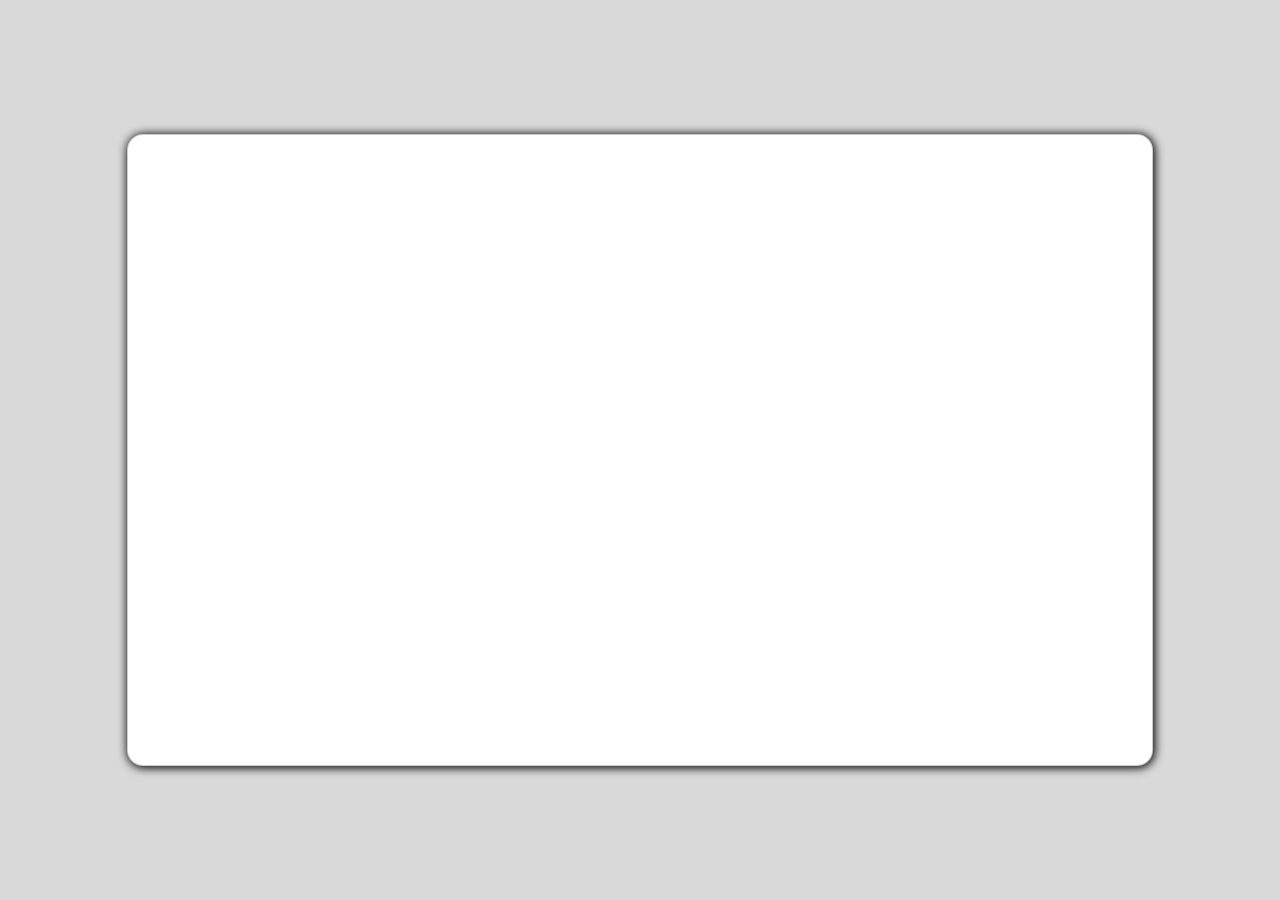
==== index.html @ 9810c3e2 "added a container for the shoes and checkout" ====
<!DOCTYPE html>
<html lang="en">
<head>
    <meta charset="UTF-8">
    <meta name="viewport" content="width=device-width, initial-scale=1.0">
    <title>Sko butikk</title>
    <link rel="stylesheet" href="./css/main.css">
    <script src="./js/script.js" defer></script>
</head>
<body>
    <div id="container">
        <div id="shoes">

        </div>
        <div id="checkout">

        </div>
    </div>
</body>
</html>
---- css/main.css ----
*{
    padding: 0;
    margin: 0;
}

html, body{
    height: 100%;
}

body{
    display: flex;
    justify-content: center;
    align-items: center;
    background-color: rgba(0, 0, 0, 0.149);

}

#container{
    height: 70%;
    width: 80%;
    background-color: white;
    border: 1px solid rgba(0, 0, 0, 0.2);
    box-shadow: 1px 1px 10px 1px black;
    border-radius: 16px;
}
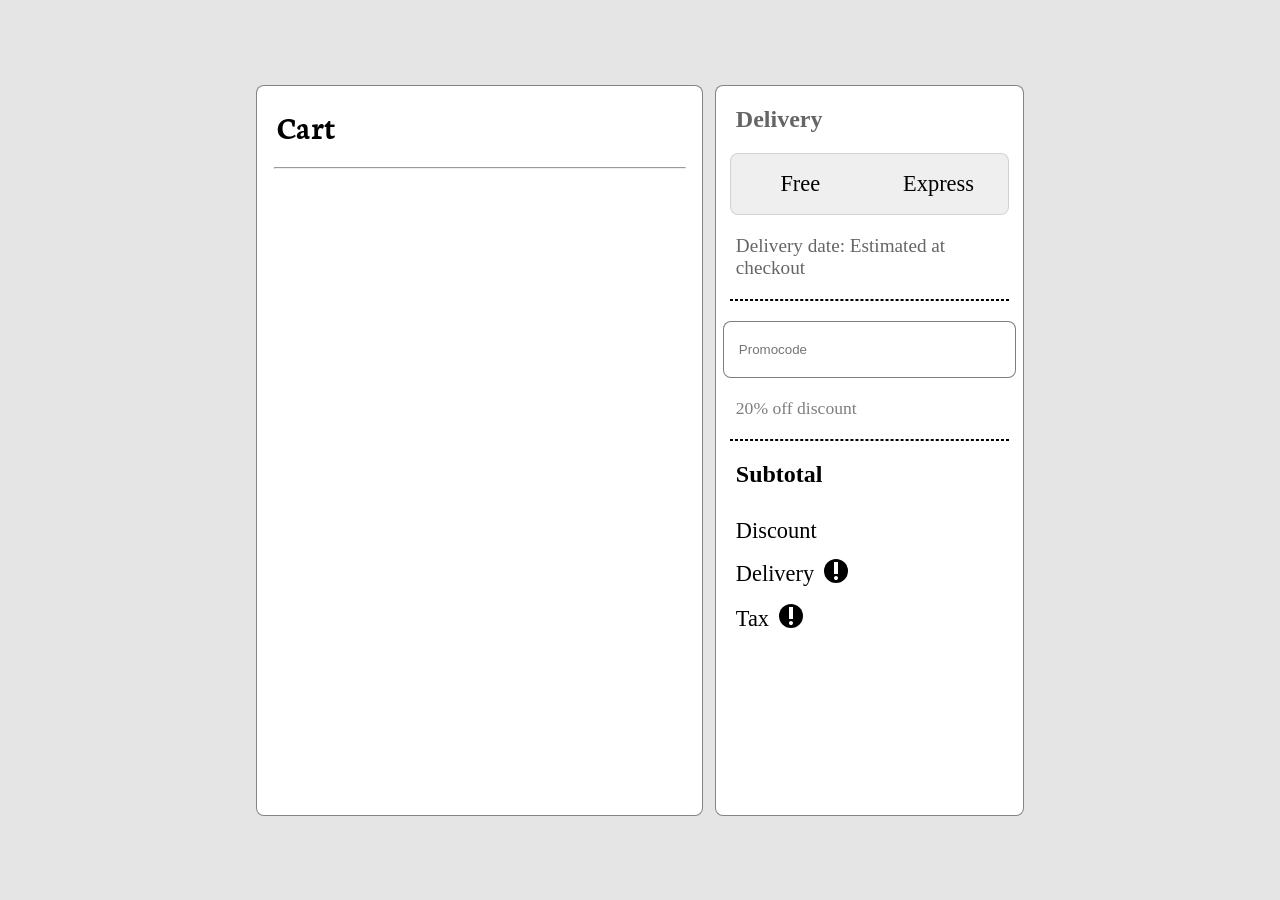
==== commit 54b7342c: "Added some styling and elemets to the delivery div" ====
--- a/index.html
+++ b/index.html
@@ -10,10 +10,41 @@
 <body>
     <div id="container">
         <div id="shoes">
-
+            <div id="cartTextDiv">
+                <h1 id="cartText">Cart</h1>
+            </div>
+            <hr id="hr">
         </div>
         <div id="checkout">
+            <div id="deliverTextDiv">
+                <h2 id="deliverText">Delivery</h2>
+            </div>
+            <div id="deliverOptionsDiv">
+                <div class="options">
+                    <p class="optionText">Free</p>
+                </div>
+                <div class="options">
+                    <p class="optionText">Express</p>
+                </div>
+            </div>
+            <div id="dateOfDeliverDiv">
+                <p>Delivery date: <span id="passInExpectedDate">Estimated at checkout</span></p>
+            </div>
+           <hr id="border"></hr>
+           <input type="text" placeholder="Promocode" id="promocode">
+           <div id="discountDiv">
+            <p id="discount">20% off discount</p>
+           </div>
+           <hr id="border"></hr>
+           <div id="subtotalDiv">
+            <h2 id="subtotalText">Subtotal</h2>
+           </div>
+           <div id="subtotalInfo">
+                <p class="subtotalInfoText">Discount</p>
+                <p class="subtotalInfoText">Delivery <span><svg xmlns="http://www.w3.org/2000/svg" height="24px" viewBox="0 -960 960 960" width="24px" fill="#1f1f1f"><path d="M480-120q-33 0-56.5-23.5T400-200q0-33 23.5-56.5T480-280q33 0 56.5 23.5T560-200q0 33-23.5 56.5T480-120Zm-80-240v-480h160v480H400Z"/></svg></span></p>
 
+                <p class="subtotalInfoText">Tax <span><svg xmlns="http://www.w3.org/2000/svg" height="24px" viewBox="0 -960 960 960" width="24px" fill="#1f1f1f"><path d="M480-120q-33 0-56.5-23.5T400-200q0-33 23.5-56.5T480-280q33 0 56.5 23.5T560-200q0 33-23.5 56.5T480-120Zm-80-240v-480h160v480H400Z"/></svg></span></p>
+           </div>
         </div>
     </div>
 </body>
--- a/css/main.css
+++ b/css/main.css
@@ -1,6 +1,12 @@
 *{
     padding: 0;
     margin: 0;
+}
+
+
+:root{
+    --primaryBorderRaduis: 8px;
+    --primaryBorder: 0.2px solid rgba(0, 0, 0, 0.483);
 }
 
 html, body{
@@ -11,15 +17,150 @@
     display: flex;
     justify-content: center;
     align-items: center;
-    background-color: rgba(0, 0, 0, 0.149);
+    background-color: rgba(0, 0, 0, 0.103);
 
 }
 
 #container{
-    height: 70%;
-    width: 80%;
+    display: flex;
+    justify-content: space-between;
+    align-items: center;
+    height: 90%;
+    width: 60%;
+    border-radius: 16px;
+}
+
+#shoes{
     background-color: white;
-    border: 1px solid rgba(0, 0, 0, 0.2);
-    box-shadow: 1px 1px 10px 1px black;
-    border-radius: 16px;
+    width: 58%;
+    height: 90%;
+    border-radius: var(--primaryBorderRaduis);
+    border: var(--primaryBorder);
+}
+
+#cartTextDiv{
+    width: 100%;
+    border-top-left-radius: var(--primaryBorderRaduis);
+    border-top-right-radius: var(--primaryBorderRaduis);
+}
+
+#cartText{
+    padding: 20px;
+    font-family: "Neuton";
+}
+
+#hr{
+    width: 92%; 
+    margin: 0 auto;
+}
+
+#checkout{
+    display: flex;
+    flex-direction: column;
+    align-items: center;
+    background-color: white;
+    width: 40%;
+    height: 90%;
+    border-radius: var(--primaryBorderRaduis);
+    border: var(--primaryBorder);
+}
+
+#deliverTextDiv{
+    width: 100%;
+    border-top-left-radius: var(--primaryBorderRaduis);
+    border-top-right-radius: var(--primaryBorderRaduis);
+}
+
+#deliverText{
+    padding: 20px;
+    opacity: 0.6;
+}
+
+#deliverOptionsDiv{
+    display: flex;
+    border-radius: var(--primaryBorderRaduis);
+    border: 1px solid rgba(0, 0, 0, 0.123);
+    background-color: rgba(0, 0, 0, 0.063);
+    height: 60px;
+    width: 90%;
+}
+
+.options{
+    display: flex;
+    justify-content: center;
+    align-items: center;
+    flex: 1;
+    cursor: pointer;
+}
+
+.options:hover{
+    background-color: white;
+    border-radius: var(--primaryBorderRaduis);
+    border: 0.5px solid black;
+}
+
+.optionText{
+    font-size: 1.4rem;
+}
+
+#dateOfDeliverDiv{
+    margin-right: auto;
+    padding: 20px;
+    font-size: 1.2rem;
+    opacity: 0.6;
+}
+
+#border{
+    width: 90%;
+    border-style: dashed;
+}
+
+#promocode{
+    width: 85%;
+    margin-top: 20px;
+    border-radius: var(--primaryBorderRaduis);
+    padding: 20px 15px;
+    border: 1px solid rgba(0, 0, 0, 0.509);
+}
+
+#discountDiv{
+    margin-right: auto;
+    padding: 20px;
+    font-size: 1.1rem;
+    opacity: 0.5;
+}
+
+#subtotalDiv{
+    margin-right: auto;
+    padding: 20px;
+}
+
+#subtotalInfo{
+    margin-right: auto;
+    padding: 10px 20px;
+}
+
+.subtotalInfoText:not(:first-child){
+    margin-top: 15px;
+}
+
+.subtotalInfoText{
+    font-size: 1.4rem;
+    display: flex;
+    align-items: center;
+}
+
+svg{
+    margin-left: 10px;
+    fill: white;
+    background-color: black;
+    border-radius: 50%;
+    cursor: pointer;
+}
+
+
+
+@font-face {
+    font-family: "Neuton";
+    src: url("../fonts/Neuton-Bold.ttf");
 }
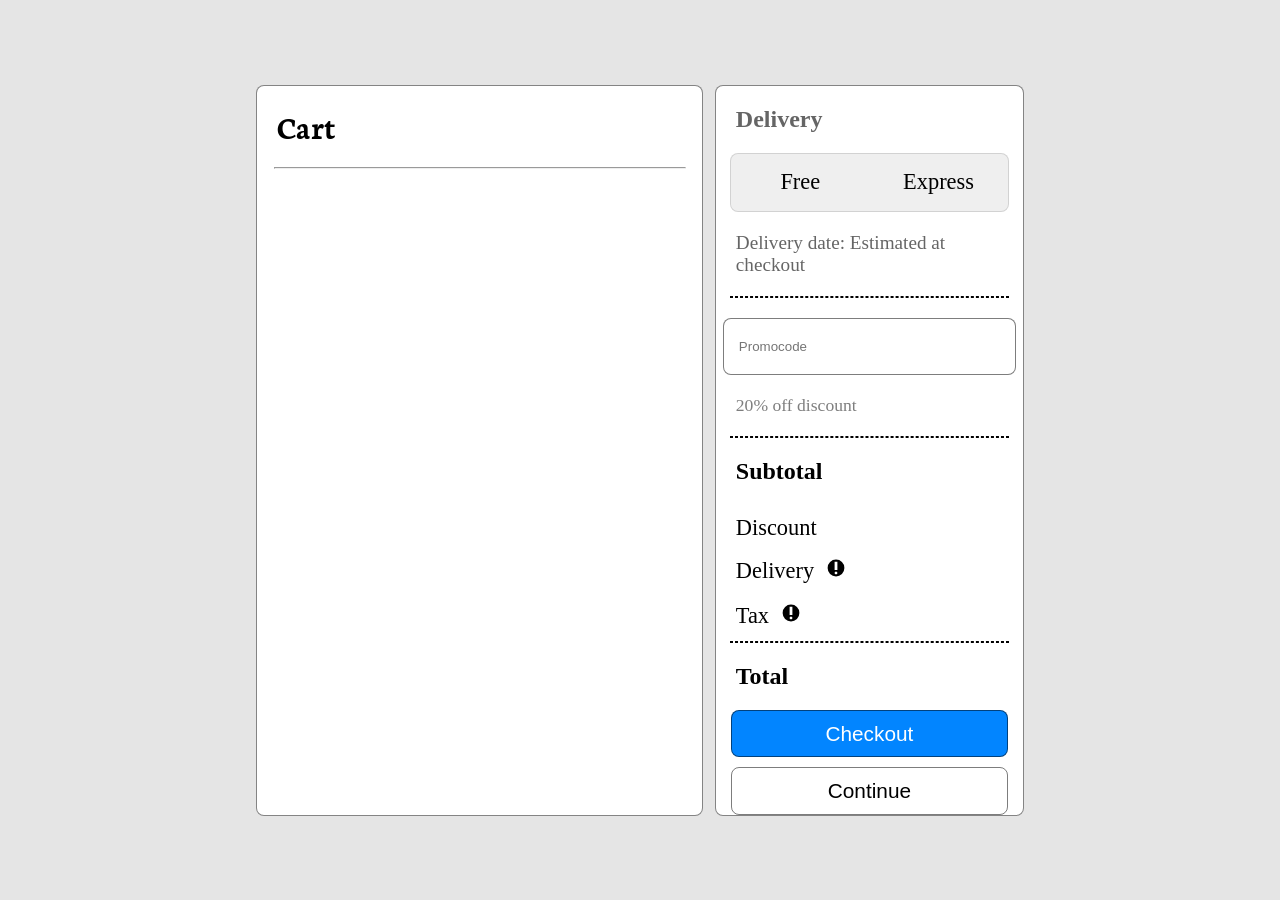
==== commit 5b477b36: "Finished checkout div and starte working on the info about tax and delivery" ====
--- a/index.html
+++ b/index.html
@@ -41,9 +41,17 @@
            </div>
            <div id="subtotalInfo">
                 <p class="subtotalInfoText">Discount</p>
-                <p class="subtotalInfoText">Delivery <span><svg xmlns="http://www.w3.org/2000/svg" height="24px" viewBox="0 -960 960 960" width="24px" fill="#1f1f1f"><path d="M480-120q-33 0-56.5-23.5T400-200q0-33 23.5-56.5T480-280q33 0 56.5 23.5T560-200q0 33-23.5 56.5T480-120Zm-80-240v-480h160v480H400Z"/></svg></span></p>
+                <p class="subtotalInfoText">Delivery <span id="spanDelivery"><svg  id="svgDelivery" xmlns="http://www.w3.org/2000/svg" height="24px" viewBox="0 -960 960 960" width="24px" fill="#1f1f1f"><path d="M480-120q-33 0-56.5-23.5T400-200q0-33 23.5-56.5T480-280q33 0 56.5 23.5T560-200q0 33-23.5 56.5T480-120Zm-80-240v-480h160v480H400Z"/></svg></span></p>
 
-                <p class="subtotalInfoText">Tax <span><svg xmlns="http://www.w3.org/2000/svg" height="24px" viewBox="0 -960 960 960" width="24px" fill="#1f1f1f"><path d="M480-120q-33 0-56.5-23.5T400-200q0-33 23.5-56.5T480-280q33 0 56.5 23.5T560-200q0 33-23.5 56.5T480-120Zm-80-240v-480h160v480H400Z"/></svg></span></p>
+                <p class="subtotalInfoText">Tax <span id="spanTax"><svg id="svgTax" xmlns="http://www.w3.org/2000/svg" height="24px" viewBox="0 -960 960 960" width="24px" fill="#1f1f1f"><path d="M480-120q-33 0-56.5-23.5T400-200q0-33 23.5-56.5T480-280q33 0 56.5 23.5T560-200q0 33-23.5 56.5T480-120Zm-80-240v-480h160v480H400Z"/></svg></span></p>
+           </div>
+           <hr id="border"></hr>
+           <div id="totalDiv">
+            <h2 id="totalText">Total</h2>
+           </div>
+           <div id="checkoutButtonDiv">
+            <button class="checkoutButton" id="proceedButton">Checkout</button>
+            <button class="checkoutButton" id="continueButton">Continue</button>
            </div>
         </div>
     </div>
--- a/css/main.css
+++ b/css/main.css
@@ -142,6 +142,7 @@
 
 .subtotalInfoText:not(:first-child){
     margin-top: 15px;
+
 }
 
 .subtotalInfoText{
@@ -156,6 +157,57 @@
     background-color: black;
     border-radius: 50%;
     cursor: pointer;
+    transform: scale(0.7);
+}
+
+#spanDelivery{
+    position: relative;
+}
+
+#spanTax{
+    position: relative;
+}
+
+
+#totalDiv{
+    margin-right: auto;
+    padding: 20px;
+}
+
+#checkoutButtonDiv{
+    display: flex;
+    flex-direction: column;
+    width: 90%;
+    height: 15%;
+    gap: 10px;
+}
+
+
+.checkoutButton{
+    border-radius: var(--primaryBorderRaduis);
+    border: 1px solid rgba(0, 0, 0, 0.509);
+    flex: 1;    
+}
+
+#proceedButton{
+    background-color: #0285FF;
+    color: white;
+    font-size: 1.3rem;
+}
+
+#continueButton{
+    font-size: 1.3rem;
+    background-color: inherit;
+    border: 1px solid rgba(0, 0, 0, 0.509);
+}
+
+#proceedButton, #continueButton{
+    cursor: pointer;
+    transition: 200ms;
+}
+
+#proceedButton:hover, #continueButton:hover{
+    transform: scale(1.02);
 }
 
 
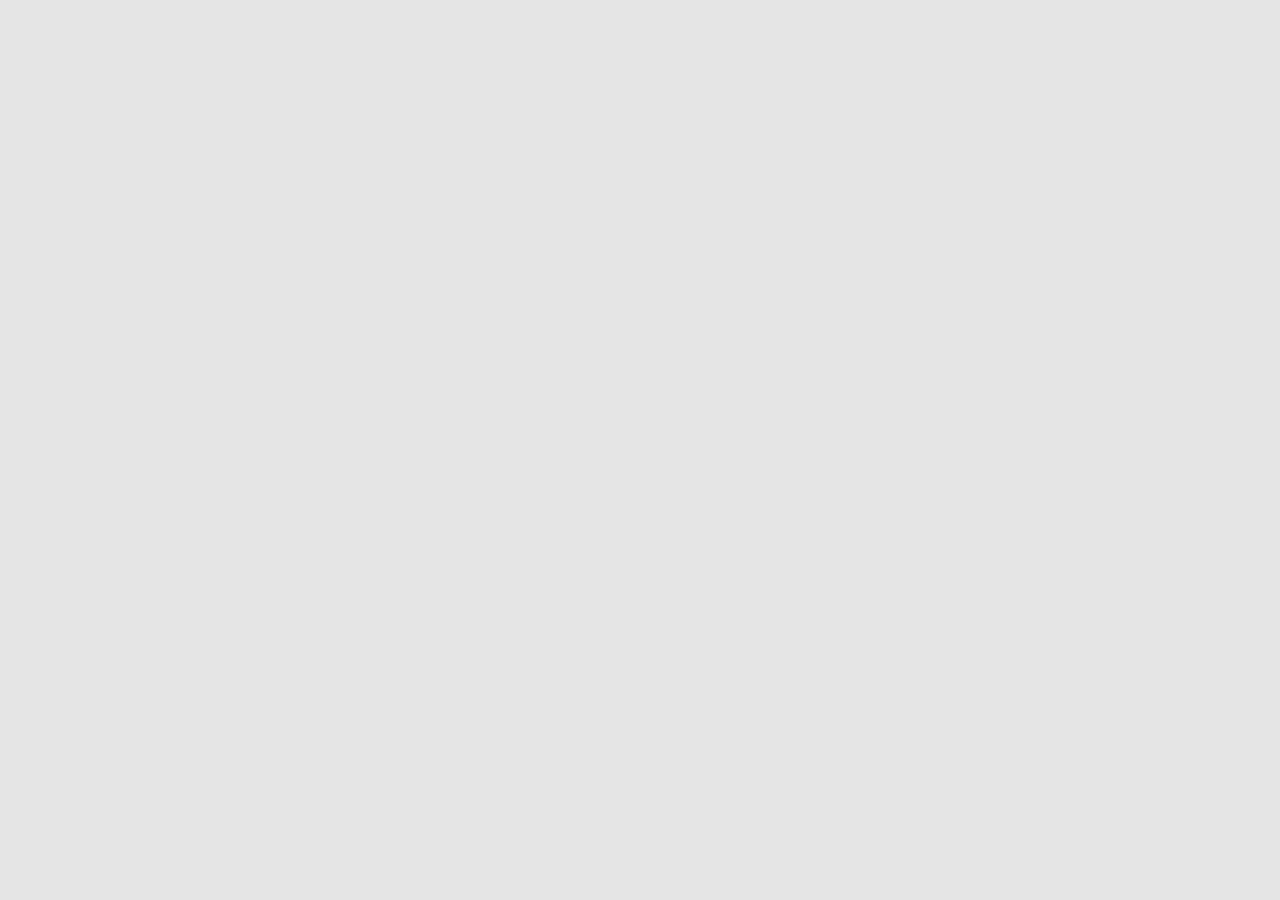
==== commit 2bfacb0b: "Added another html file for the store and fixed broken / removed index file" ====
--- a/index.html
+++ b/index.html
@@ -3,57 +3,11 @@
 <head>
     <meta charset="UTF-8">
     <meta name="viewport" content="width=device-width, initial-scale=1.0">
-    <title>Sko butikk</title>
+    <title>Butikk</title>
     <link rel="stylesheet" href="./css/main.css">
     <script src="./js/script.js" defer></script>
 </head>
 <body>
-    <div id="container">
-        <div id="shoes">
-            <div id="cartTextDiv">
-                <h1 id="cartText">Cart</h1>
-            </div>
-            <hr id="hr">
-        </div>
-        <div id="checkout">
-            <div id="deliverTextDiv">
-                <h2 id="deliverText">Delivery</h2>
-            </div>
-            <div id="deliverOptionsDiv">
-                <div class="options">
-                    <p class="optionText">Free</p>
-                </div>
-                <div class="options">
-                    <p class="optionText">Express</p>
-                </div>
-            </div>
-            <div id="dateOfDeliverDiv">
-                <p>Delivery date: <span id="passInExpectedDate">Estimated at checkout</span></p>
-            </div>
-           <hr id="border"></hr>
-           <input type="text" placeholder="Promocode" id="promocode">
-           <div id="discountDiv">
-            <p id="discount">20% off discount</p>
-           </div>
-           <hr id="border"></hr>
-           <div id="subtotalDiv">
-            <h2 id="subtotalText">Subtotal</h2>
-           </div>
-           <div id="subtotalInfo">
-                <p class="subtotalInfoText">Discount</p>
-                <p class="subtotalInfoText">Delivery <span id="spanDelivery"><svg  id="svgDelivery" xmlns="http://www.w3.org/2000/svg" height="24px" viewBox="0 -960 960 960" width="24px" fill="#1f1f1f"><path d="M480-120q-33 0-56.5-23.5T400-200q0-33 23.5-56.5T480-280q33 0 56.5 23.5T560-200q0 33-23.5 56.5T480-120Zm-80-240v-480h160v480H400Z"/></svg></span></p>
-
-                <p class="subtotalInfoText">Tax <span id="spanTax"><svg id="svgTax" xmlns="http://www.w3.org/2000/svg" height="24px" viewBox="0 -960 960 960" width="24px" fill="#1f1f1f"><path d="M480-120q-33 0-56.5-23.5T400-200q0-33 23.5-56.5T480-280q33 0 56.5 23.5T560-200q0 33-23.5 56.5T480-120Zm-80-240v-480h160v480H400Z"/></svg></span></p>
-           </div>
-           <hr id="border"></hr>
-           <div id="totalDiv">
-            <h2 id="totalText">Total</h2>
-           </div>
-           <div id="checkoutButtonDiv">
-            <button class="checkoutButton" id="proceedButton">Checkout</button>
-            <button class="checkoutButton" id="continueButton">Continue</button>
-           </div>
-        </div>
-    </div>
+    
 </body>
 </html>
--- a/css/main.css
+++ b/css/main.css
@@ -93,7 +93,9 @@
     cursor: pointer;
 }
 
-.options:hover{
+
+#expressButton.active,
+#freeButton.active {
     background-color: white;
     border-radius: var(--primaryBorderRaduis);
     border: 0.5px solid black;
@@ -189,7 +191,7 @@
     flex: 1;    
 }
 
-#proceedButton{
+#checkoutButton{
     background-color: #0285FF;
     color: white;
     font-size: 1.3rem;
@@ -201,14 +203,16 @@
     border: 1px solid rgba(0, 0, 0, 0.509);
 }
 
-#proceedButton, #continueButton{
+#checkoutButton, #continueButton{
     cursor: pointer;
     transition: 200ms;
 }
 
-#proceedButton:hover, #continueButton:hover{
+#checkoutButton:hover, #continueButton:hover{
     transform: scale(1.02);
 }
+
+
 
 
 
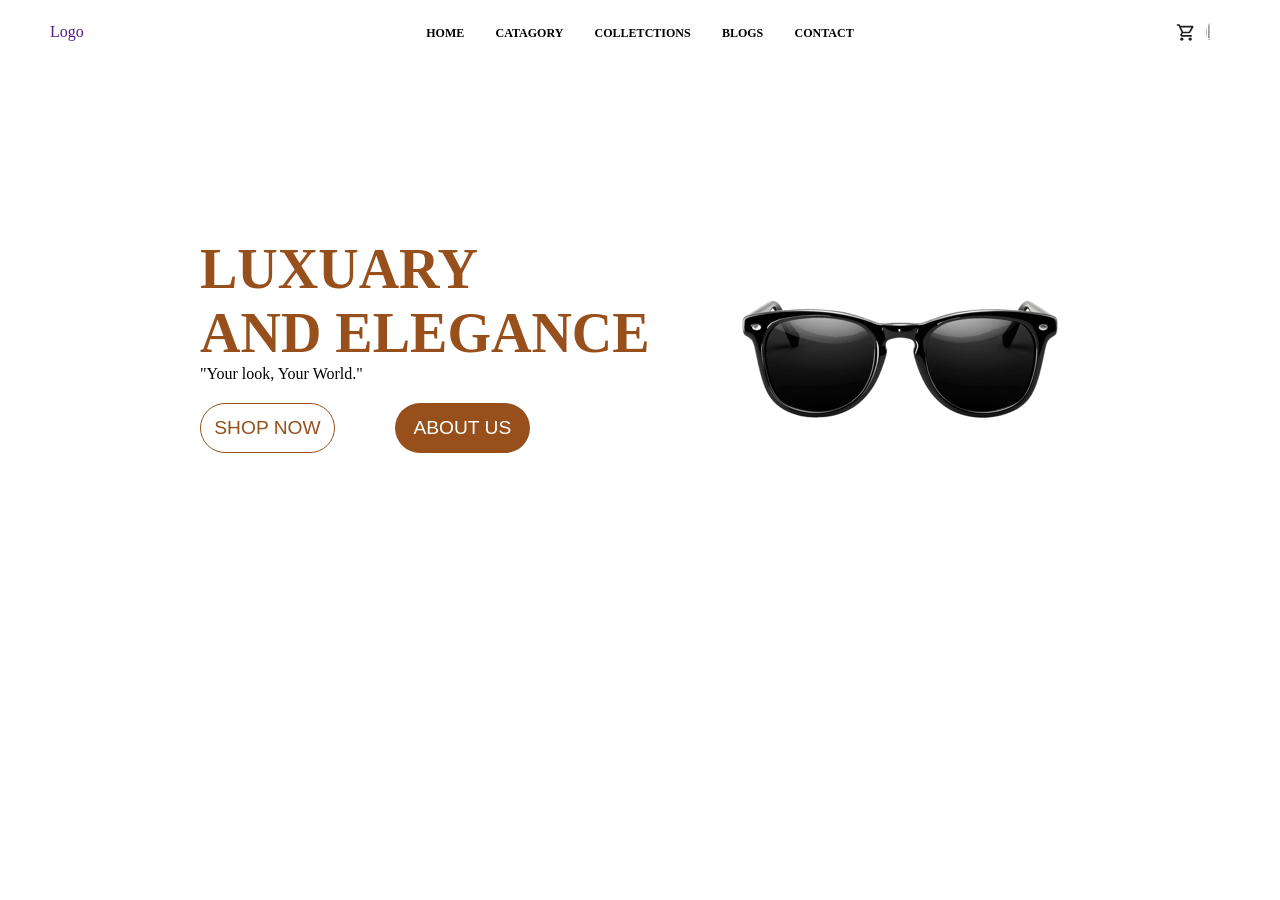
==== commit f3febcda: "Added navbar, and herosection" ====
--- a/index.html
+++ b/index.html
@@ -5,9 +5,44 @@
     <meta name="viewport" content="width=device-width, initial-scale=1.0">
     <title>Butikk</title>
     <link rel="stylesheet" href="./css/main.css">
-    <script src="./js/script.js" defer></script>
+    <script src="./js/landing.js" defer></script>
 </head>
 <body>
-    
+    <nav class="navbar">
+        <div class="navleft">
+            <li><a href="" id="logo">Logo</a></li>
+        </div>
+        <ul class="navcenter">
+            <li class="links"><a href="">HOME</a></li>
+            <li class="links"><a href="">CATAGORY</a></li>
+            <li class="links"><a href="">COLLETCTIONS</a></li>
+            <li class="links"><a href="">BLOGS</a></li>
+            <li class="links"><a href="">CONTACT</a></li>
+        </ul>
+        <div class="navright">
+            <img src="./img/shoppingcart.svg" alt="" id="carticon">
+            <img src="./img/IMG_6156.png" alt="" id="profileicon">
+        </div>
+    </nav>
+    <main>
+        <section class="hero">
+            <div class="titlediv">
+                <div>
+                    <h1 id="title">LUXUARY <span class="linebreak">AND ELEGANCE</span></h1>
+                    <p>"Your look, Your World."</p>
+                </div>
+                <div id="buttons">
+                    <button class="buttons" id="shopbutton">SHOP NOW</button>
+                    <button class="buttons" id="aboutbutton">ABOUT US</button>
+                </div>
+            </div>
+            <div class="sunglassdiv">
+                <img src="./img/sunglasses.png" alt="">
+            </div>
+        </section>
+        <section class="products">
+
+        </section>
+    </main>
 </body>
 </html>
--- a/css/main.css
+++ b/css/main.css
@@ -1,12 +1,6 @@
 *{
     padding: 0;
     margin: 0;
-}
-
-
-:root{
-    --primaryBorderRaduis: 8px;
-    --primaryBorder: 0.2px solid rgba(0, 0, 0, 0.483);
 }
 
 html, body{
@@ -14,209 +8,129 @@
 }
 
 body{
-    display: flex;
-    justify-content: center;
-    align-items: center;
-    background-color: rgba(0, 0, 0, 0.103);
-
+    background-color: white;
 }
 
-#container{
+.navbar{
+    width: 100%;
     display: flex;
+    align-items: center;
     justify-content: space-between;
-    align-items: center;
-    height: 90%;
-    width: 60%;
-    border-radius: 16px;
+   
 }
 
-#shoes{
-    background-color: white;
-    width: 58%;
-    height: 90%;
-    border-radius: var(--primaryBorderRaduis);
-    border: var(--primaryBorder);
+.navleft{
+    flex: 1;
+    list-style-type: none;
 }
 
-#cartTextDiv{
-    width: 100%;
-    border-top-left-radius: var(--primaryBorderRaduis);
-    border-top-right-radius: var(--primaryBorderRaduis);
-}
-
-#cartText{
-    padding: 20px;
-    font-family: "Neuton";
-}
-
-#hr{
-    width: 92%; 
-    margin: 0 auto;
-}
-
-#checkout{
-    display: flex;
-    flex-direction: column;
-    align-items: center;
-    background-color: white;
-    width: 40%;
-    height: 90%;
-    border-radius: var(--primaryBorderRaduis);
-    border: var(--primaryBorder);
-}
-
-#deliverTextDiv{
-    width: 100%;
-    border-top-left-radius: var(--primaryBorderRaduis);
-    border-top-right-radius: var(--primaryBorderRaduis);
-}
-
-#deliverText{
-    padding: 20px;
-    opacity: 0.6;
-}
-
-#deliverOptionsDiv{
-    display: flex;
-    border-radius: var(--primaryBorderRaduis);
-    border: 1px solid rgba(0, 0, 0, 0.123);
-    background-color: rgba(0, 0, 0, 0.063);
-    height: 60px;
-    width: 90%;
-}
-
-.options{
-    display: flex;
-    justify-content: center;
-    align-items: center;
-    flex: 1;
+#logo{
+    text-decoration: none;
     cursor: pointer;
 }
 
-
-#expressButton.active,
-#freeButton.active {
-    background-color: white;
-    border-radius: var(--primaryBorderRaduis);
-    border: 0.5px solid black;
+.navcenter{
+    flex: 2;
+    display: flex;
+    justify-content: space-evenly;
+    align-items: center;
+    list-style-type: none;
 }
 
-.optionText{
-    font-size: 1.4rem;
+.navright{
+    flex: 1;
+    display: flex;
+    justify-content: flex-end;
+    gap: 10px;
 }
 
-#dateOfDeliverDiv{
-    margin-right: auto;
-    padding: 20px;
-    font-size: 1.2rem;
-    opacity: 0.6;
+.navleft, .navcenter, .navright{
+    margin: 20px 50px;
 }
 
-#border{
-    width: 90%;
-    border-style: dashed;
+#profileicon{
+    width: 10%;
+    aspect-ratio: 1 / 1;
+    object-fit: cover;
+    border-radius: 50%;
 }
 
-#promocode{
-    width: 85%;
-    margin-top: 20px;
-    border-radius: var(--primaryBorderRaduis);
-    padding: 20px 15px;
-    border: 1px solid rgba(0, 0, 0, 0.509);
+#carticon{
+    width: 8%;
 }
 
-#discountDiv{
-    margin-right: auto;
-    padding: 20px;
-    font-size: 1.1rem;
-    opacity: 0.5;
+#profileicon, #carticon{
+    cursor: pointer;
 }
 
-#subtotalDiv{
-    margin-right: auto;
-    padding: 20px;
+.links a{   
+    text-decoration: none;
+    font-weight: bold;
+    font-size: 0.75rem;
+    cursor: pointer;
+    color: black;
 }
 
-#subtotalInfo{
-    margin-right: auto;
-    padding: 10px 20px;
+main{
+    height: fit-content;
 }
 
-.subtotalInfoText:not(:first-child){
-    margin-top: 15px;
+.hero{
 
+    height: 60vh;
+    display: flex;
+    align-items: center;
+    justify-content: space-between;
+    padding: 20px 200px;
 }
 
-.subtotalInfoText{
-    font-size: 1.4rem;
-    display: flex;
-    align-items: center;
+#title{
+    font-size: 3.5rem;
+    color: #97501B;
 }
 
-svg{
-    margin-left: 10px;
-    fill: white;
-    background-color: black;
-    border-radius: 50%;
-    cursor: pointer;
-    transform: scale(0.7);
-}
-
-#spanDelivery{
-    position: relative;
-}
-
-#spanTax{
-    position: relative;
+.linebreak{
+    display: block;
 }
 
 
-#totalDiv{
-    margin-right: auto;
-    padding: 20px;
+#buttons{
+    display: flex;
+    padding: 20px 0;
+    gap: 60px;
 }
 
-#checkoutButtonDiv{
-    display: flex;
-    flex-direction: column;
-    width: 90%;
-    height: 15%;
-    gap: 10px;
+.buttons{
+    width: 30%;
+    height: 50px;
+    border-radius: 40px;
+    border: none;
+}
+
+#aboutbutton, #shopbutton{
+    cursor: pointer;
+}
+
+#shopbutton{
+    background-color: inherit;
+    border: 1px solid #97501B;
+    color: #97501B;
+    font-size: 1.2rem;
+}
+
+#aboutbutton{
+    background-color: #97501B;
+    color: white;
+    font-size: 1.2rem;
+}
+
+#aboutbutton:hover{
+    background-color: inherit;
+    border: 1px solid #97501B;
+    color: #97501B;
 }
 
 
-.checkoutButton{
-    border-radius: var(--primaryBorderRaduis);
-    border: 1px solid rgba(0, 0, 0, 0.509);
-    flex: 1;    
+#products{
+
 }
-
-#checkoutButton{
-    background-color: #0285FF;
-    color: white;
-    font-size: 1.3rem;
-}
-
-#continueButton{
-    font-size: 1.3rem;
-    background-color: inherit;
-    border: 1px solid rgba(0, 0, 0, 0.509);
-}
-
-#checkoutButton, #continueButton{
-    cursor: pointer;
-    transition: 200ms;
-}
-
-#checkoutButton:hover, #continueButton:hover{
-    transform: scale(1.02);
-}
-
-
-
-
-
-@font-face {
-    font-family: "Neuton";
-    src: url("../fonts/Neuton-Bold.ttf");
-}
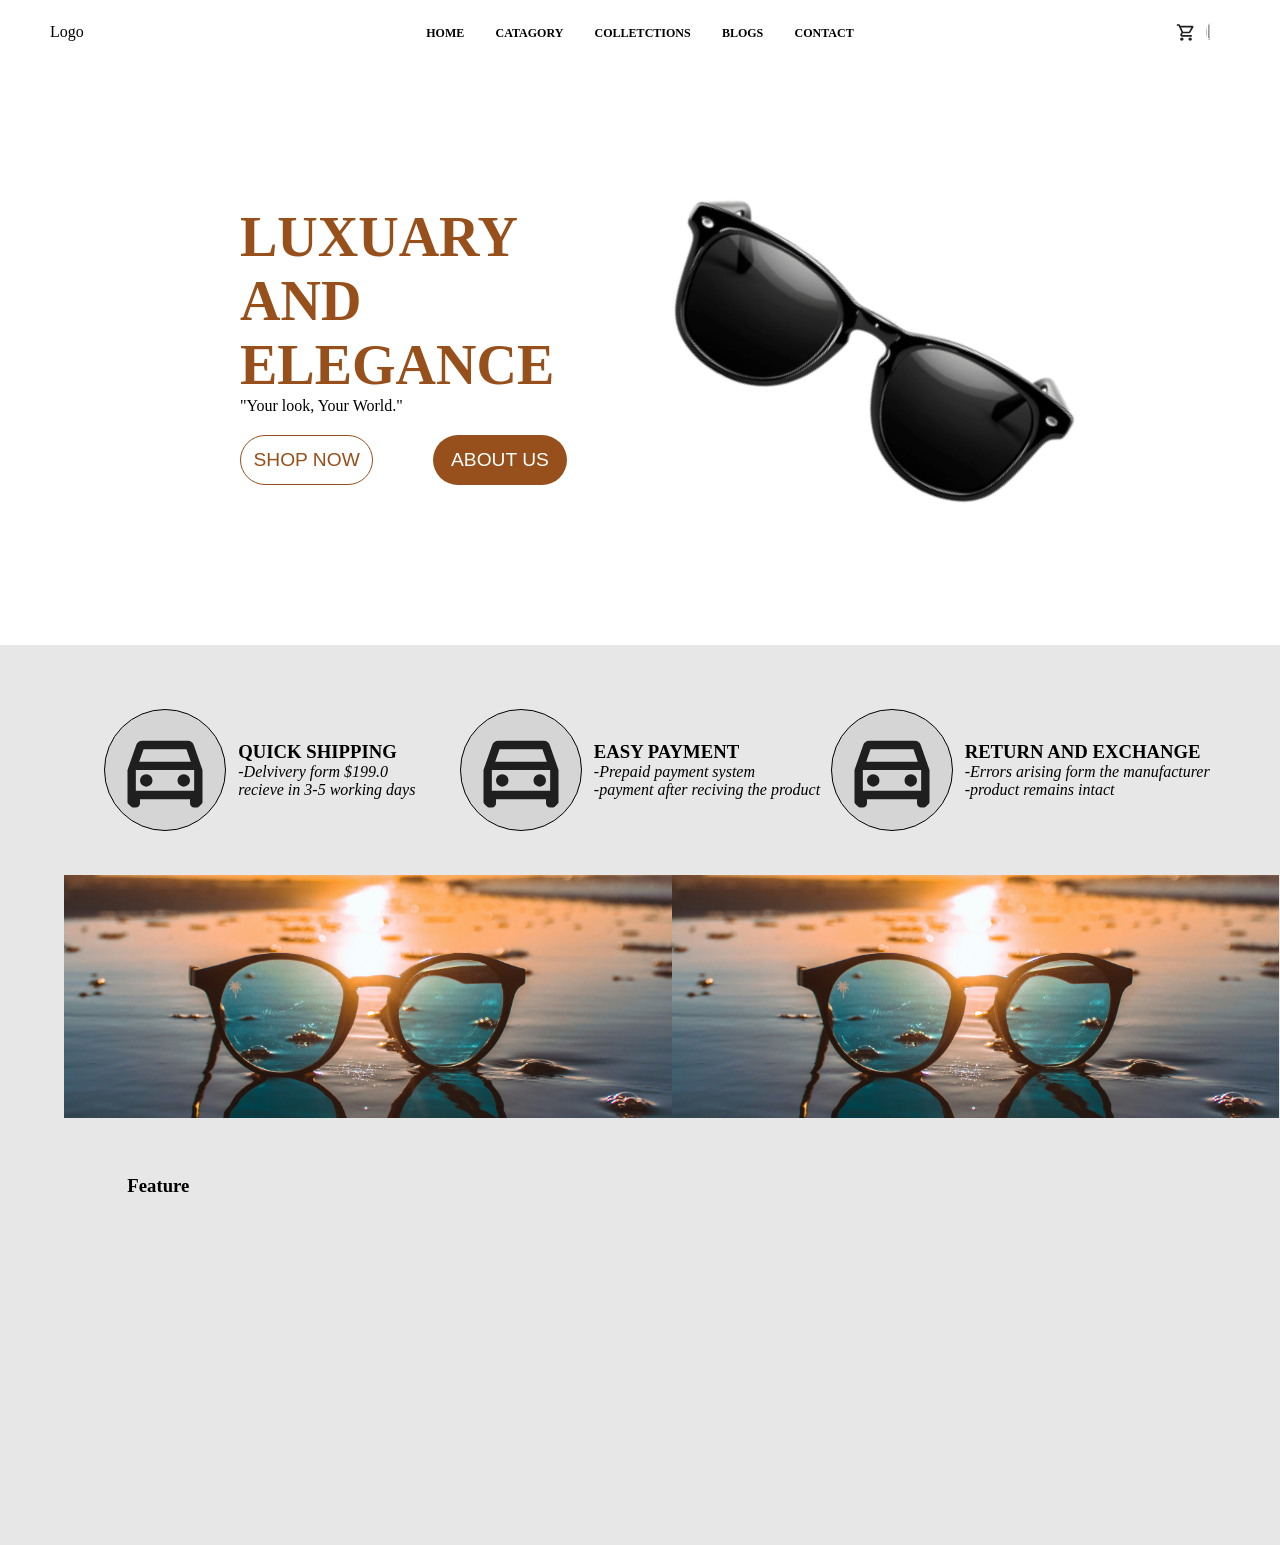
==== commit eeb4e96a: "Added another section where my products are and info about shipping etc" ====
--- a/index.html
+++ b/index.html
@@ -13,11 +13,11 @@
             <li><a href="" id="logo">Logo</a></li>
         </div>
         <ul class="navcenter">
-            <li class="links"><a href="">HOME</a></li>
-            <li class="links"><a href="">CATAGORY</a></li>
-            <li class="links"><a href="">COLLETCTIONS</a></li>
-            <li class="links"><a href="">BLOGS</a></li>
-            <li class="links"><a href="">CONTACT</a></li>
+            <li class="links"><a href="" class="linksdeceration">HOME</a></li>
+            <li class="links"><a href="" class="linksdeceration">CATAGORY</a></li>
+            <li class="links"><a href="" class="linksdeceration">COLLETCTIONS</a></li>
+            <li class="links"><a href="" class="linksdeceration">BLOGS</a></li>
+            <li class="links"><a href="" class="linksdeceration">CONTACT</a></li>
         </ul>
         <div class="navright">
             <img src="./img/shoppingcart.svg" alt="" id="carticon">
@@ -37,11 +37,49 @@
                 </div>
             </div>
             <div class="sunglassdiv">
-                <img src="./img/sunglasses.png" alt="">
+                <img src="./img/sunglasses.png" alt="" id="sunglasses">
             </div>
         </section>
         <section class="products">
+            <div class="productcontainer">
+                <div class="inforeturn">
+                    <div class="shippingdiv">
+                        <div class="shippingicondiv">
+                            <img src="./img/car.svg" alt="" id="shippingicon">
+                        </div>
+                        <div class="shippinginfo">
+                            <h3>QUICK SHIPPING</h3>
+                            <p class="info">-Delvivery form $199.0 <span id="linebreakshipping">recieve in 3-5 working days</span></p>
 
+                        </div>
+                    </div>
+                    <div class="paymentdiv">
+                        <div class="paymenticondiv">
+                            <img src="./img/car.svg" alt="" id="paymenticon">
+                        </div>
+                        <div class="paymentinfo">
+                            <h3>EASY PAYMENT</h3>
+                            <p class="info">-Prepaid payment system <span id="linebreakpayment">-payment after reciving the product</span></p>
+                        </div>
+                    </div>
+                    <div class="returnandexchange">
+                        <div class="returnandexchangeicondiv">
+                            <img src="./img/car.svg" alt="" id="returnandexchangeicon">
+                        </div>
+                        <div class="paymentinfo">
+                            <h3>RETURN AND EXCHANGE</h3>
+                            <p class="info">-Errors arising form the manufacturer<span id="linebreakreturnandexchange">-product remains intact</span></p>
+                        </div>
+                    </div>
+                </div>
+                <div class="imagediv">
+                    <img src="./img/sunglassesimage.jpg" alt="" class="sunglassesimagestyle">
+                    <img src="./img/sunglassesimage.jpg" alt="" class="sunglassesimagestyle">
+                </div>
+                <div class="feature">
+                    <h3>Feature</h3>
+                </div>
+            </div>
         </section>
     </main>
 </body>
--- a/css/main.css
+++ b/css/main.css
@@ -27,6 +27,7 @@
 #logo{
     text-decoration: none;
     cursor: pointer;
+    color: black;
 }
 
 .navcenter{
@@ -69,7 +70,19 @@
     font-size: 0.75rem;
     cursor: pointer;
     color: black;
-}
+    display: inline-block;
+    transition: 200ms;
+}
+
+.links:nth-child(1) a:hover,
+.links:nth-child(2) a:hover,
+.links:nth-child(3) a:hover,
+.links:nth-child(4) a:hover,
+.links:nth-child(5) a:hover{
+    transform: scale(1.04);
+    color: #97501B;
+}
+
 
 main{
     height: fit-content;
@@ -81,7 +94,7 @@
     display: flex;
     align-items: center;
     justify-content: space-between;
-    padding: 20px 200px;
+    padding: 20px 240px;
 }
 
 #title{
@@ -118,6 +131,12 @@
     font-size: 1.2rem;
 }
 
+#shopbutton:hover{
+    background-color: #97501B;
+    color: white;
+    border: none;
+}
+
 #aboutbutton{
     background-color: #97501B;
     color: white;
@@ -130,7 +149,88 @@
     color: #97501B;
 }
 
-
-#products{
-
-}
+#sunglasses{
+    width: 100%;
+    transform: scale(1.4) rotate(30deg);
+}
+
+
+.products{
+    height: 100vh;
+    background-color: rgba(128, 128, 128, 0.189);
+    display: flex;
+    justify-content: center;
+    align-items: center;
+}
+
+.productcontainer{
+    width: 90%;
+    height: 90%;
+    /* background-color: green; */
+}
+
+.inforeturn{
+    height: 20%;
+    width: 100%;
+    display: flex;
+    justify-content: center;
+    align-items: center;
+}
+
+.shippingdiv, .paymentdiv, .returnandexchange{
+    width: 33%;
+    height: 95%;
+    display: flex;
+    align-items: center;
+    justify-content: center;
+    gap: 12px;
+}
+
+.shippingicondiv, .paymenticondiv, .returnandexchangeicondiv{
+    height: fit-content;
+    width: fit-content;
+    display: flex;
+    align-items: center;
+}
+
+#shippingicon, #paymenticon, #returnandexchangeicon{
+    width: 100px;
+    height: 100px;
+    aspect-ratio: 1 / 1;
+    object-fit: cover;
+    border-radius: 50%;
+    flex-shrink: 0;
+    background-color: rgba(128, 128, 128, 0.186);
+    border: 1px solid black;
+    padding: 10px;
+}
+
+#linebreakshipping, #linebreakpayment, #linebreakreturnandexchange{
+    display: block;
+}
+
+.info{
+    font-style: italic;
+}
+
+.imagediv{
+    display: flex;
+    justify-content: space-evenly;
+    height: 30%;
+    width: 100%;
+    margin-top: 2%;
+}
+
+.sunglassesimagestyle{
+    aspect-ratio: 2.5 / 1;
+    object-fit: cover;
+    object-position: 50% 40%;
+}
+
+.feature{
+    /* background-color: red; */
+    margin-top: 5%;
+    margin-left: 5.5%;
+    height: 10%;
+    width: fit-content;
+}
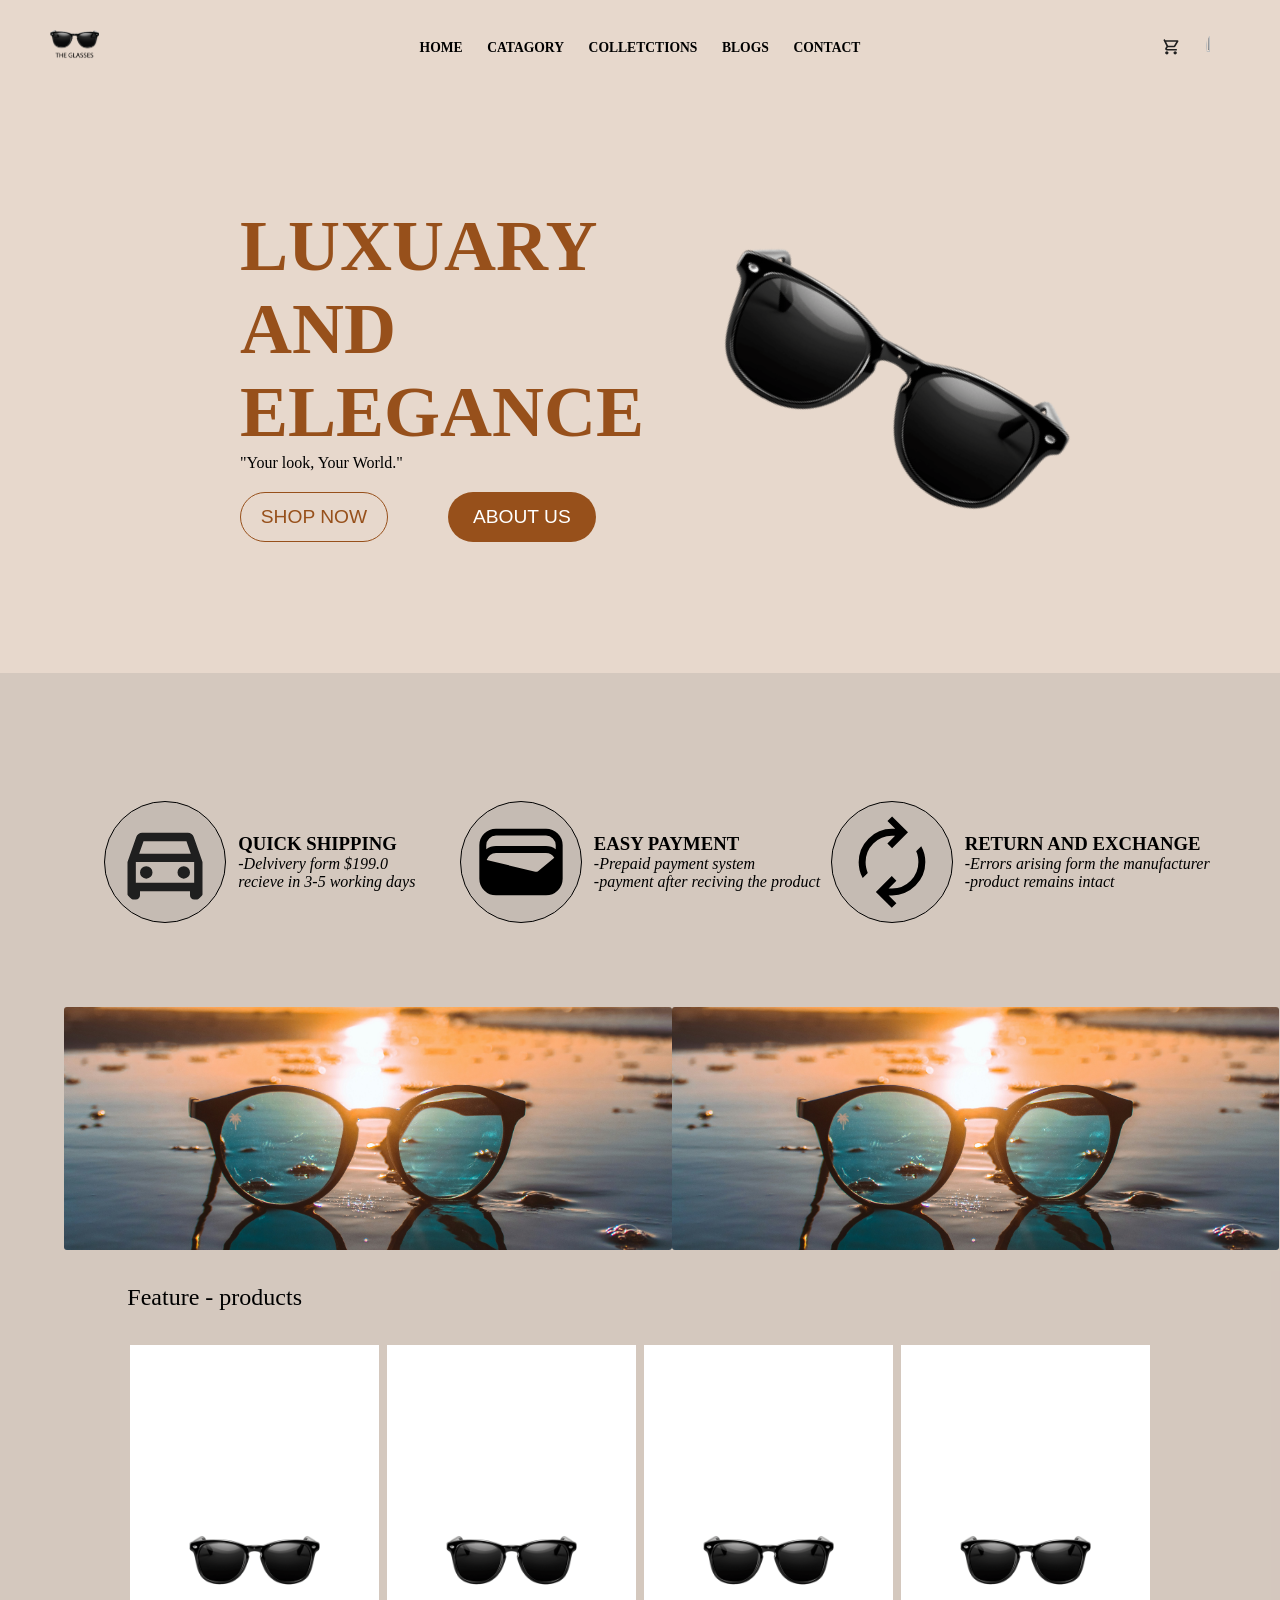
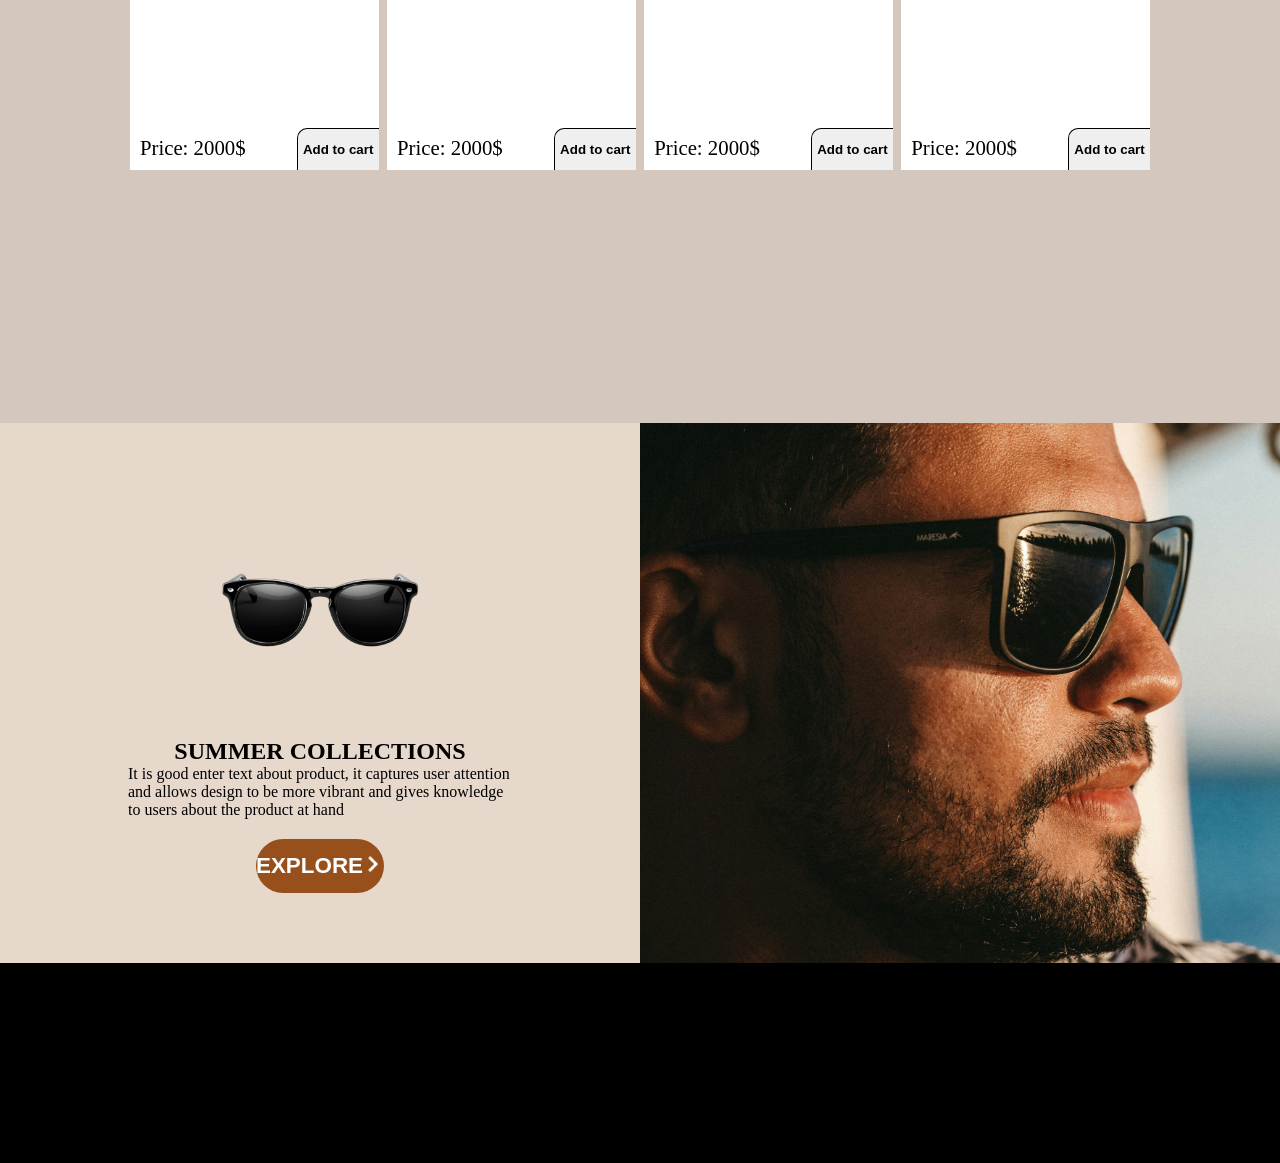
==== commit 5a760dee: "Almost finished with the home page" ====
--- a/index.html
+++ b/index.html
@@ -4,13 +4,13 @@
     <meta charset="UTF-8">
     <meta name="viewport" content="width=device-width, initial-scale=1.0">
     <title>Butikk</title>
-    <link rel="stylesheet" href="./css/main.css">
-    <script src="./js/landing.js" defer></script>
+    <link rel="stylesheet" href="../css/homepage.css">
+    <script src="../js/landing.js" defer></script>
 </head>
 <body>
     <nav class="navbar">
         <div class="navleft">
-            <li><a href="" id="logo">Logo</a></li>
+            <li><img src="./img/sunglasseslogo.png" alt="" id="logo" draggable="false"></li>
         </div>
         <ul class="navcenter">
             <li class="links"><a href="" class="linksdeceration">HOME</a></li>
@@ -20,8 +20,8 @@
             <li class="links"><a href="" class="linksdeceration">CONTACT</a></li>
         </ul>
         <div class="navright">
-            <img src="./img/shoppingcart.svg" alt="" id="carticon">
-            <img src="./img/IMG_6156.png" alt="" id="profileicon">
+            <img src="./img/shoppingcart.svg" alt="" id="carticon" draggable="false">
+            <img src="./img/IMG_6156.png" alt="" id="profileicon" draggable="false">
         </div>
     </nav>
     <main>
@@ -37,7 +37,7 @@
                 </div>
             </div>
             <div class="sunglassdiv">
-                <img src="./img/sunglasses.png" alt="" id="sunglasses">
+                <img src="./img/sunglasses.png" alt="" id="sunglasses" draggable="false">
             </div>
         </section>
         <section class="products">
@@ -45,7 +45,7 @@
                 <div class="inforeturn">
                     <div class="shippingdiv">
                         <div class="shippingicondiv">
-                            <img src="./img/car.svg" alt="" id="shippingicon">
+                            <img src="./img/car.svg" alt="" id="shippingicon" draggable="false">
                         </div>
                         <div class="shippinginfo">
                             <h3>QUICK SHIPPING</h3>
@@ -55,7 +55,7 @@
                     </div>
                     <div class="paymentdiv">
                         <div class="paymenticondiv">
-                            <img src="./img/car.svg" alt="" id="paymenticon">
+                            <img src="./img/wallet.svg" alt="" id="paymenticon" draggable="false">
                         </div>
                         <div class="paymentinfo">
                             <h3>EASY PAYMENT</h3>
@@ -64,7 +64,7 @@
                     </div>
                     <div class="returnandexchange">
                         <div class="returnandexchangeicondiv">
-                            <img src="./img/car.svg" alt="" id="returnandexchangeicon">
+                            <img src="./img/return.svg" alt="" id="returnandexchangeicon" draggable="false">
                         </div>
                         <div class="paymentinfo">
                             <h3>RETURN AND EXCHANGE</h3>
@@ -73,14 +73,55 @@
                     </div>
                 </div>
                 <div class="imagediv">
-                    <img src="./img/sunglassesimage.jpg" alt="" class="sunglassesimagestyle">
-                    <img src="./img/sunglassesimage.jpg" alt="" class="sunglassesimagestyle">
+                    <img src="./img/sunglassesimage.jpg" alt="" class="sunglassesimagestyle" draggable="false">
+                    <img src="./img/sunglassesimage.jpg" alt="" class="sunglassesimagestyle" draggable="false">
                 </div>
                 <div class="feature">
-                    <h3>Feature</h3>
+                    <p id="featuretext">Feature - products</p>
+                </div>
+                <div class="sunglassproducts">
+                    <div class="backgroundimageproduct">
+                        <img src="./img/sunglasses.png" alt="" class="backgroundimageproductstyle" draggable="false">
+                        <button class="addtocart">Add to cart</button>
+                        <p class="pricetext">Price: <span>2000</span>$</p>
+                    </div>
+                    <div class="backgroundimageproduct">
+                        <img src="./img/sunglasses.png" alt="" class="backgroundimageproductstyle" draggable="false">
+                        <button class="addtocart">Add to cart</button>
+                        <p class="pricetext">Price: <span>2000</span>$</p>
+                    </div>
+                    <div class="backgroundimageproduct">
+                        <img src="./img/sunglasses.png" alt="" class="backgroundimageproductstyle" draggable="false">
+                        <button class="addtocart">Add to cart</button>
+                        <p class="pricetext">Price: <span>2000</span>$</p>
+                    </div>
+                    <div class="backgroundimageproduct">
+                        <img src="./img/sunglasses.png" alt="" class="backgroundimageproductstyle" draggable="false">
+                        <button class="addtocart">Add to cart</button>
+                        <p class="pricetext">Price: <span>2000</span>$</p>
+                    </div>
                 </div>
             </div>
         </section>
+        <section class="showcase">
+            <div class="collection">
+                <img src="./img/sunglasses.png" alt="" id="sunglassescollection">
+                <div class="collectiontextdiv">
+                    <h2>SUMMER COLLECTIONS</h2>
+                    <p id="collectiontext">It is good enter text about product, it captures user attention and allows design to be more vibrant and gives knowledge to users about the product at hand</p>
+                </div>
+                <button id="explorebutton">EXPLORE <span><img src="./img/arrow.png" alt="" id="arrowimage"></span></button>
+            </div>
+            <div class="showcaseimage">
+                <img src="./img/person.jpg" alt="" id="personimage">
+            </div>
+        </section>
+        <footer>
+            <div class="footersection"></div>
+            <div class="footersection"></div>
+            <div class="footersection"></div>
+            <div class="footersection"></div>
+        </footer>
     </main>
 </body>
 </html>
--- a/css/homepage.css
+++ b/css/homepage.css
@@ -0,0 +1,376 @@
+*{
+    padding: 0;
+    margin: 0;
+}
+
+html, body{
+    height: 100%;
+}
+
+body{
+    background-color:#97511b39;
+}
+
+.navbar{
+    width: 100%;
+    display: flex;
+    align-items: center;
+    justify-content: space-between;
+   
+}
+
+.navleft{
+    flex: 1;
+    list-style-type: none;
+}
+
+#logo{
+    list-style-type: none;
+    aspect-ratio: 1 / 1;
+    object-fit: contain;
+    width: 20%;
+    cursor: pointer;
+}
+
+.navcenter{
+    flex: 2;
+    display: flex;
+    justify-content: space-evenly;
+    align-items: center;
+    list-style-type: none;
+}
+
+.navright{
+    flex: 1;
+    display: flex;
+    justify-content: flex-end;
+    gap: 20px;
+}
+
+.navleft, .navcenter, .navright{
+    margin: 20px 50px;
+}
+
+#profileicon{
+    width: 10%;
+    aspect-ratio: 1 / 1;
+    object-fit: cover;
+    border-radius: 50%;
+}
+
+#carticon{
+    width: 8%;
+    background-color: inherit;
+    border-radius: 50%;
+    padding: 5px;
+}
+
+
+
+#carticon:hover{
+    background-color :#97511b55;
+}
+
+#profileicon, #carticon{
+    cursor: pointer;
+}
+
+.links a{   
+    text-decoration: none;
+    font-weight: bold;
+    font-size: 0.85rem;
+    cursor: pointer;
+    color: black;
+    display: inline-block;
+    transition: 200ms;
+}
+
+.links:nth-child(1) a:hover,
+.links:nth-child(2) a:hover,
+.links:nth-child(3) a:hover,
+.links:nth-child(4) a:hover,
+.links:nth-child(5) a:hover{
+    transform: scale(1.1);
+    color: #97501B;
+}
+
+
+main{
+    height: fit-content;
+}
+
+.hero{
+
+    height: 60vh;
+    display: flex;
+    align-items: center;
+    justify-content: space-between;
+    padding: 20px 240px;
+}
+
+#title{
+    font-size: 4.5rem;
+    color: #97501B;
+}
+
+.linebreak{
+    display: block;
+}
+
+
+#buttons{
+    display: flex;
+    padding: 20px 0;
+    gap: 60px;
+}
+
+.buttons{
+    width: 30%;
+    height: 50px;
+    border-radius: 40px;
+    border: none;
+}
+
+#aboutbutton, #shopbutton{
+    cursor: pointer;
+}
+
+#shopbutton{
+    background-color: inherit;
+    border: 1px solid #97501B;
+    color: #97501B;
+    font-size: 1.2rem;
+}
+
+#shopbutton:hover{
+    background-color: #97501B;
+    color: white;
+    border: none;
+}
+
+#aboutbutton{
+    background-color: #97501B;
+    color: white;
+    font-size: 1.2rem;
+}
+
+#aboutbutton:hover{
+    background-color: inherit;
+    border: 1px solid #97501B;
+    color: #97501B;
+}
+
+#sunglasses{
+    width: 100%;
+    transform: scale(1.4) rotate(30deg);
+}
+
+
+.products{
+    height: 150vh;
+    background-color: rgba(128, 128, 128, 0.189);
+    display: flex;
+    justify-content: center;
+    align-items: center;
+}
+
+.productcontainer{
+    width: 90%;
+    height: 90%;
+    /* background-color: green; */
+}
+
+.inforeturn{
+    height: 20%;
+    width: 100%;
+    display: flex;
+    justify-content: center;
+    align-items: center;
+}
+
+.shippingdiv, .paymentdiv, .returnandexchange{
+    width: 33%;
+    height: 95%;
+    display: flex;
+    align-items: center;
+    justify-content: center;
+    gap: 12px;
+}
+
+.shippingicondiv, .paymenticondiv, .returnandexchangeicondiv{
+    height: fit-content;
+    width: fit-content;
+    display: flex;
+    align-items: center;
+}
+
+#shippingicon, #paymenticon, #returnandexchangeicon{
+    width: 100px;
+    height: 100px;
+    aspect-ratio: 1 / 1;
+    object-fit: cover;
+    border-radius: 50%;
+    flex-shrink: 0;
+    background-color: rgba(128, 128, 128, 0.186);
+    border: 1px solid black;
+    padding: 10px;
+}
+
+#linebreakshipping, #linebreakpayment, #linebreakreturnandexchange{
+    display: block;
+}
+
+.info{
+    font-style: italic;
+}
+
+.imagediv{
+    display: flex;
+    justify-content: space-evenly;
+    height: 20%;
+    width: 100%;
+    margin-top: 2%;
+}
+
+.sunglassesimagestyle{
+    aspect-ratio: 2.5 / 1;
+    object-fit: cover;
+    object-position: 50% 40%;
+    border-radius: 3px;
+}
+
+.feature{
+    /* background-color: red; */
+    margin-top: 3%;
+    margin-left: 5.5%;
+    height: 5%;
+    width: fit-content;
+}
+
+#featuretext{
+    font-size: 1.5rem;
+}
+
+.sunglassproducts{
+    /* background-color: yellow; */
+    width: 90%;
+    height: 35%;
+    margin: 0 auto;
+    display: flex;
+    justify-content: space-evenly;
+}
+
+.backgroundimageproduct{
+    background-color: white;
+    
+    position: relative;
+    display: flex;
+    align-items: center;
+    justify-content: center;
+    width: 24%;
+    height: 100%;
+    cursor: pointer;
+}
+
+
+.backgroundimageproductstyle{
+    aspect-ratio: 2 / 3;
+    object-fit: contain;
+    width: 60%;
+}
+
+.addtocart{
+    position: absolute;
+    right: 0;
+    bottom: 0;
+    height: 10%;
+    width: 33%;
+    border-top-left-radius: 10px;
+    font-weight: bold;
+    border: none;
+    border-top: 1px solid black;
+    border-left: 1px solid black;
+    cursor: pointer;
+}
+
+.addtocart:hover{
+    background-color: #97511bc4;
+    color: white;
+}
+
+.pricetext{
+    position: absolute;
+    left: 10px;
+    bottom: 10px;
+    font-size: 1.3rem;
+}
+
+.showcase{
+    display: flex;
+    height: 60vh;
+}
+
+.collection, .showcaseimage{
+    width: 50%;
+    height: 100%;
+}
+
+.collection{
+    display: flex;
+    flex-direction: column;
+    justify-content: center;
+    gap: 20px;
+    align-items: center;
+}
+
+.collectiontextdiv{
+    display: flex;
+    flex-direction: column;
+    align-items: center;
+    width: 100%;
+}
+#sunglassescollection{
+    width: 35%;
+}
+
+
+
+#explorebutton{
+    width: 20%;
+    background-color: #97501B;
+    height: 10%;
+    border-radius: 40px;
+    color: white;
+    border: none;
+    font-weight: bold;
+    font-size: 1.4rem;
+    display: flex;
+    justify-content: center;
+    align-items: center;
+    cursor: pointer;
+
+}
+
+#collectiontext{
+    width: 60%;
+}
+
+#arrowimage{
+    width: 100%;
+    transform: scale(1.5) translateY(1px);
+}
+
+
+#personimage{
+    height: 100%;
+    width: 100%;
+    object-fit: cover;
+}
+
+
+
+footer{
+    height: 200px;
+    width: 100%;
+    background-color: black;
+}
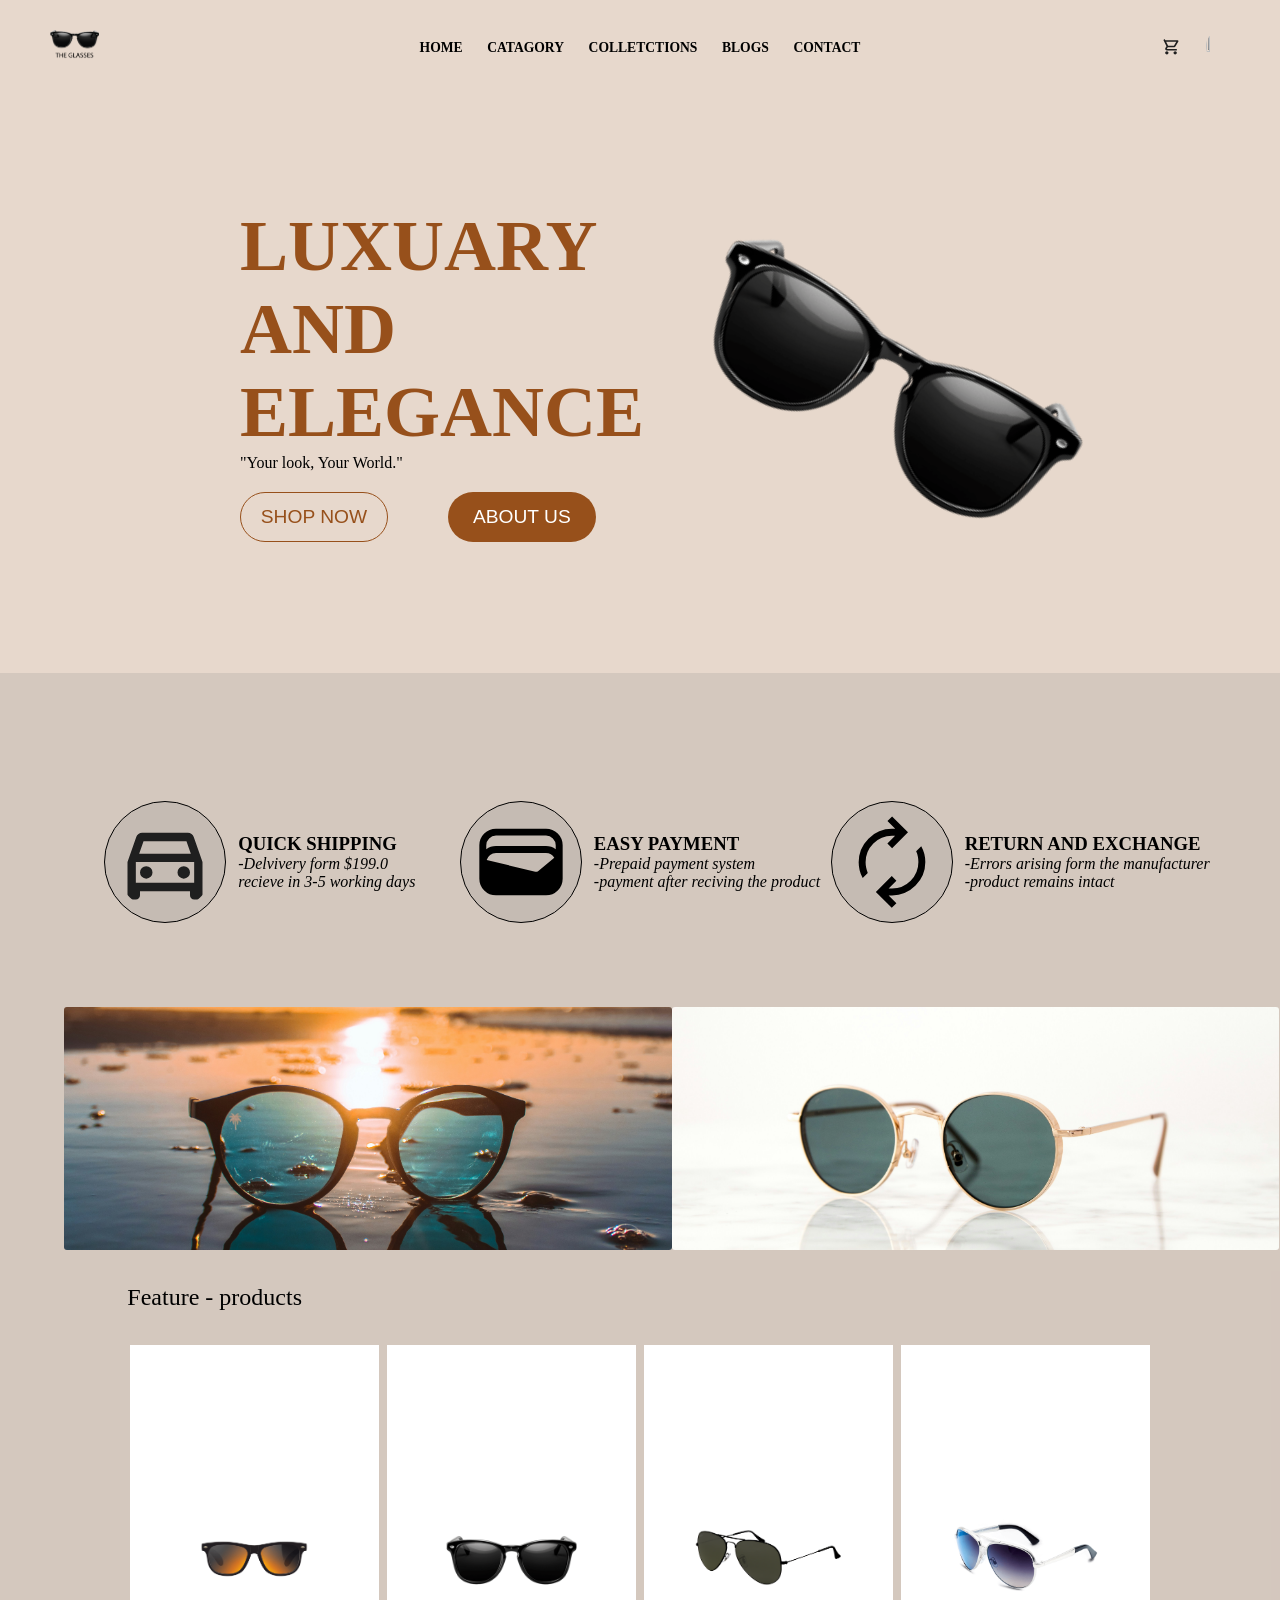
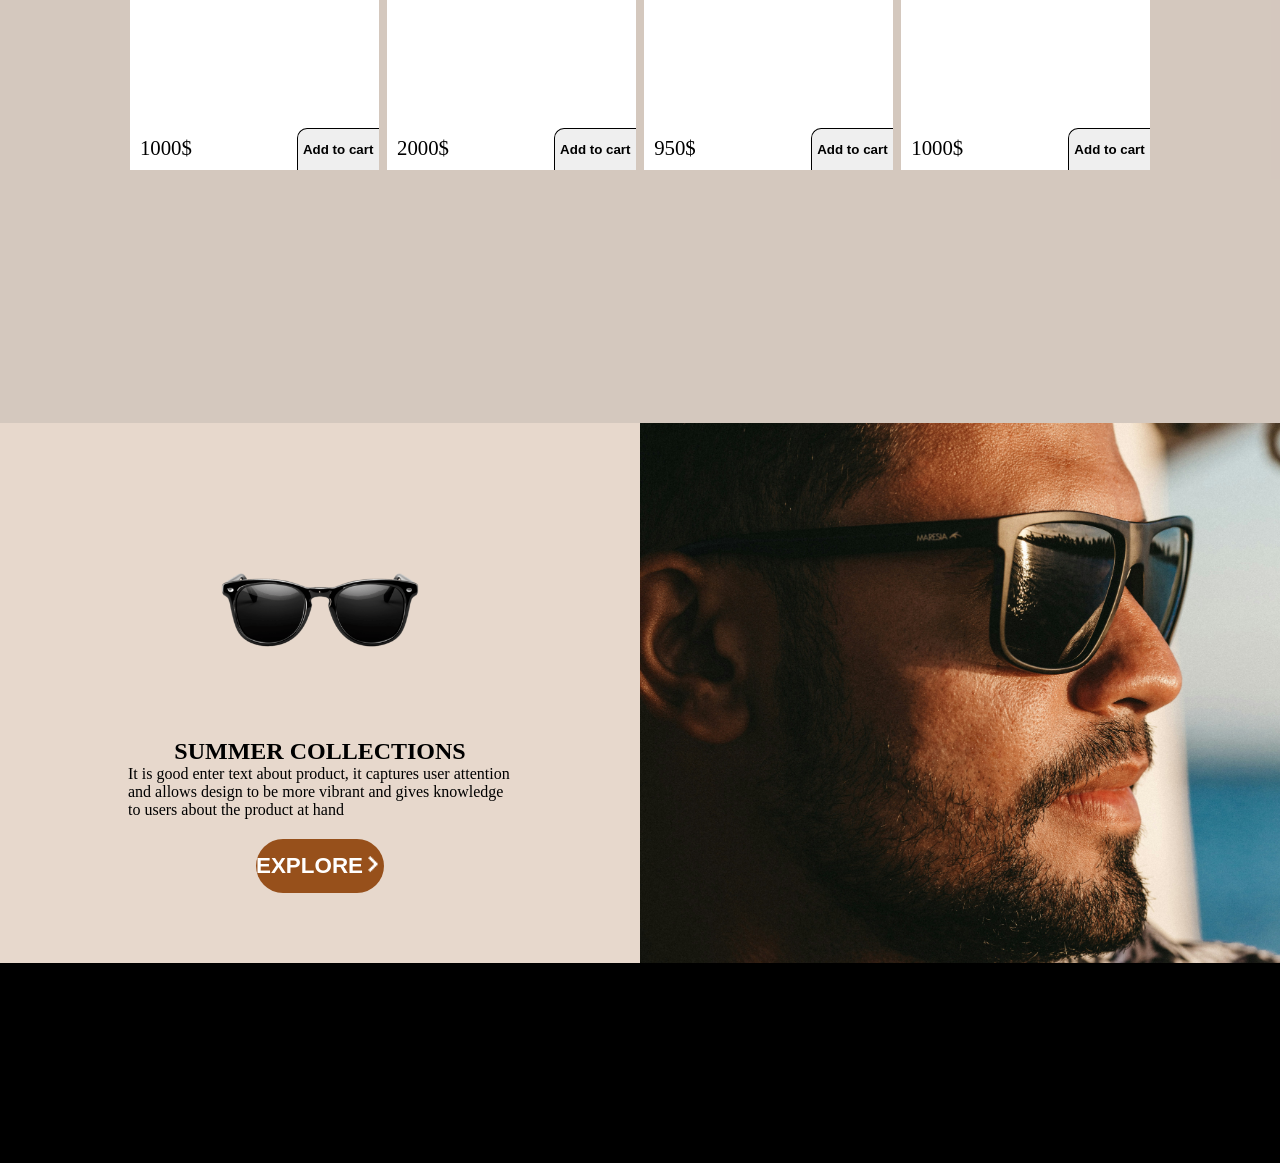
==== commit 1d8e584e: "Added dynamical products and made some other tweaks to landing page" ====
--- a/index.html
+++ b/index.html
@@ -6,6 +6,7 @@
     <title>Butikk</title>
     <link rel="stylesheet" href="../css/homepage.css">
     <script src="../js/landing.js" defer></script>
+    <script src="./js/script.js" defer></script>
 </head>
 <body>
     <nav class="navbar">
@@ -74,31 +75,13 @@
                 </div>
                 <div class="imagediv">
                     <img src="./img/sunglassesimage.jpg" alt="" class="sunglassesimagestyle" draggable="false">
-                    <img src="./img/sunglassesimage.jpg" alt="" class="sunglassesimagestyle" draggable="false">
+                    <img src="./img/sunglasses2.jpg" alt="" class="sunglassesimagestyle" draggable="false" id="sunglassesimagestyle">
                 </div>
                 <div class="feature">
                     <p id="featuretext">Feature - products</p>
                 </div>
-                <div class="sunglassproducts">
-                    <div class="backgroundimageproduct">
-                        <img src="./img/sunglasses.png" alt="" class="backgroundimageproductstyle" draggable="false">
-                        <button class="addtocart">Add to cart</button>
-                        <p class="pricetext">Price: <span>2000</span>$</p>
-                    </div>
-                    <div class="backgroundimageproduct">
-                        <img src="./img/sunglasses.png" alt="" class="backgroundimageproductstyle" draggable="false">
-                        <button class="addtocart">Add to cart</button>
-                        <p class="pricetext">Price: <span>2000</span>$</p>
-                    </div>
-                    <div class="backgroundimageproduct">
-                        <img src="./img/sunglasses.png" alt="" class="backgroundimageproductstyle" draggable="false">
-                        <button class="addtocart">Add to cart</button>
-                        <p class="pricetext">Price: <span>2000</span>$</p>
-                    </div>
-                    <div class="backgroundimageproduct">
-                        <img src="./img/sunglasses.png" alt="" class="backgroundimageproductstyle" draggable="false">
-                        <button class="addtocart">Add to cart</button>
-                        <p class="pricetext">Price: <span>2000</span>$</p>
+                <div class="sunglassproducts" id="productsContainer">
+                  
                     </div>
                 </div>
             </div>
--- a/css/homepage.css
+++ b/css/homepage.css
@@ -100,7 +100,6 @@
 }
 
 .hero{
-
     height: 60vh;
     display: flex;
     align-items: center;
@@ -162,7 +161,7 @@
 
 #sunglasses{
     width: 100%;
-    transform: scale(1.4) rotate(30deg);
+    transform: scale(1.5) rotate(30deg);
 }
 
 
@@ -239,6 +238,10 @@
     border-radius: 3px;
 }
 
+#sunglassesimagestyle{
+    object-position: 50%;
+}
+
 .feature{
     /* background-color: red; */
     margin-top: 3%;
@@ -262,7 +265,7 @@
 
 .backgroundimageproduct{
     background-color: white;
-    
+
     position: relative;
     display: flex;
     align-items: center;
